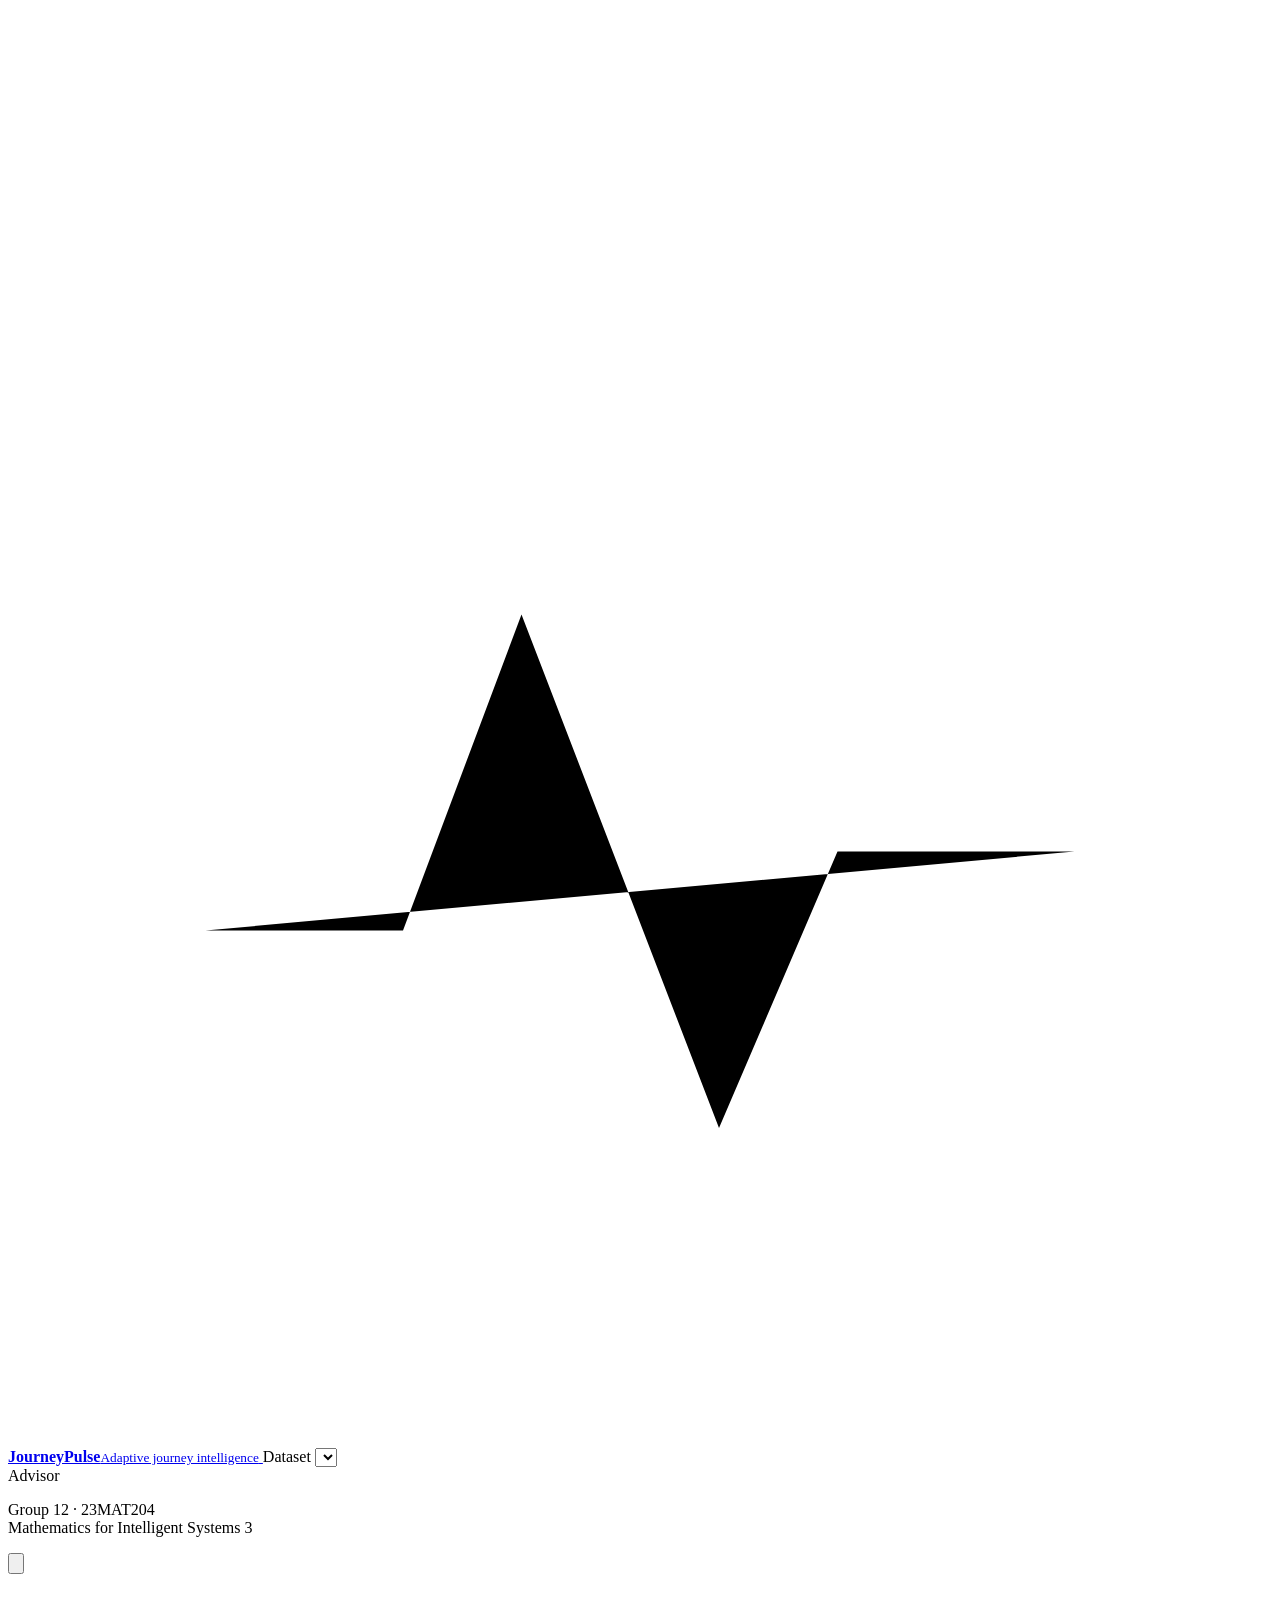
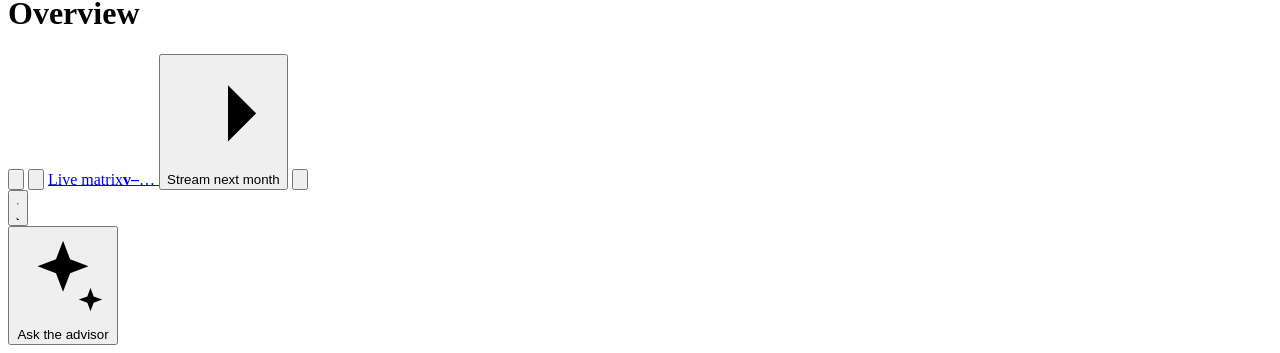
==== frontend/index.html @ 32c1e0ba "feat: JourneyPulse adaptive Markov customer-journey app, tests and docs Backend engine (Markov, adap" ====
<!doctype html>
<html lang="en" data-theme="dark">
<head>
  <meta charset="utf-8">
  <meta name="viewport" content="width=device-width, initial-scale=1">
  <title>JourneyPulse</title>
  <meta name="description" content="Adaptive Markov-chain customer journey intelligence: live transition matrix, what-if simulation, optimisation and an AI business advisor.">
  <link rel="icon" href="data:image/svg+xml,%3Csvg xmlns='http://www.w3.org/2000/svg' viewBox='0 0 32 32'%3E%3Cdefs%3E%3ClinearGradient id='g' x1='0' y1='0' x2='1' y2='1'%3E%3Cstop offset='0' stop-color='%236aa8ff'/%3E%3Cstop offset='1' stop-color='%2327d3b4'/%3E%3C/linearGradient%3E%3C/defs%3E%3Crect width='32' height='32' rx='9' fill='%230b1224'/%3E%3Cpath d='M5 19h5l3-8 5 13 3-7h6' fill='none' stroke='url(%23g)' stroke-width='2.6' stroke-linecap='round' stroke-linejoin='round'/%3E%3C/svg%3E">
  <link rel="stylesheet" href="/css/tokens.css">
  <link rel="stylesheet" href="/css/base.css">
  <link rel="stylesheet" href="/css/glass.css">
  <link rel="stylesheet" href="/css/views.css">
</head>
<body>
  <!-- Liquid-glass refraction filter (used as a backdrop-filter in Chromium browsers) -->
  <svg class="defs" aria-hidden="true" width="0" height="0">
    <filter id="liquid" x="-20%" y="-20%" width="140%" height="140%" color-interpolation-filters="sRGB">
      <feTurbulence type="fractalNoise" baseFrequency="0.008 0.012" numOctaves="2" seed="7" result="noise"/>
      <feGaussianBlur in="noise" stdDeviation="2" result="soft"/>
      <feDisplacementMap in="SourceGraphic" in2="soft" scale="38" xChannelSelector="R" yChannelSelector="G"/>
    </filter>
    <filter id="liquid-soft" x="-10%" y="-10%" width="120%" height="120%">
      <feTurbulence type="fractalNoise" baseFrequency="0.02" numOctaves="1" seed="3" result="n"/>
      <feDisplacementMap in="SourceGraphic" in2="n" scale="10" xChannelSelector="R" yChannelSelector="G"/>
    </filter>
  </svg>

  <!-- Ambient background: aurora blobs, drifting glass orbs (cursor-reactive), grain -->
  <div class="aurora" aria-hidden="true">
    <span class="blob b1"></span><span class="blob b2"></span><span class="blob b3"></span><span class="blob b4"></span>
  </div>
  <canvas id="orbs" aria-hidden="true"></canvas>
  <div class="grain" aria-hidden="true"></div>
  <div class="cursor-glow" aria-hidden="true"></div>
  <div class="cursor-ring" aria-hidden="true"></div>

  <div class="shell">
    <aside class="sidebar glass" aria-label="Main navigation">
      <a class="brand" href="#/overview" aria-label="JourneyPulse home">
        <span class="brand-mark"><svg viewBox="0 0 32 32" aria-hidden="true"><path d="M5 19h5l3-8 5 13 3-7h6"/></svg></span>
        <span class="brand-text"><strong>JourneyPulse</strong><small>Adaptive journey intelligence</small></span>
      </a>
      <label class="select-wrap dataset-pick" title="Dataset">
        <span class="eyebrow">Dataset</span>
        <select id="dataset-select"></select>
      </label>
      <nav class="nav" id="nav">
        <span class="nav-liquid" aria-hidden="true"></span>
      </nav>
      <div class="sidebar-foot">
        <div class="advisor-mode" id="advisor-mode"><span class="dot"></span><span>Advisor</span></div>
        <p class="tiny muted">Group 12 · 23MAT204<br>Mathematics for Intelligent Systems 3</p>
      </div>
    </aside>

    <div class="main">
      <header class="topbar glass">
        <button class="icon-btn menu-btn" id="menu-btn" aria-label="Open navigation">
          <svg viewBox="0 0 24 24"><path d="M4 7h16M4 12h16M4 17h16"/></svg>
        </button>
        <div class="page-title">
          <h1 id="page-title">Overview</h1>
          <p id="page-sub" class="muted"></p>
        </div>
        <div class="topbar-controls">
          <div class="stream" role="group" aria-label="Stream monthly data into the live model">
            <button class="icon-btn" data-stream="reset" title="Rewind to the frozen first-month snapshot" aria-label="Rewind to first month">
              <svg viewBox="0 0 24 24"><path d="M6 5v14M19 5l-9 7 9 7z"/></svg></button>
            <button class="icon-btn" data-stream="prev" title="Step back one month" aria-label="Previous month">
              <svg viewBox="0 0 24 24"><path d="M15 5l-7 7 7 7"/></svg></button>
            <a class="live-pill" id="live-pill" href="#/adaptive" title="The live, self-updating transition matrix every analysis reads">
              <span class="pulse"></span><span class="live-text">Live matrix</span><strong id="live-version">v–</strong><span id="live-label" class="muted">…</span>
            </a>
            <button class="btn btn-primary stream-next" data-stream="next" data-magnetic title="Stream the next month of data into the model">
              <svg viewBox="0 0 24 24"><path d="M5 12h12M13 6l6 6-6 6"/></svg><span class="next-text">Stream next month</span></button>
            <button class="icon-btn" data-stream="latest" title="Jump to the latest month" aria-label="Latest month">
              <svg viewBox="0 0 24 24"><path d="M18 5v14M5 5l9 7-9 7z"/></svg></button>
          </div>
          <button class="icon-btn" id="theme-btn" aria-label="Toggle light or dark theme" title="Toggle theme">
            <svg class="i-sun" viewBox="0 0 24 24"><circle cx="12" cy="12" r="4"/><path d="M12 2v2M12 20v2M2 12h2M20 12h2M4.9 4.9l1.4 1.4M17.7 17.7l1.4 1.4M4.9 19.1l1.4-1.4M17.7 6.3l1.4-1.4"/></svg>
            <svg class="i-moon" viewBox="0 0 24 24"><path d="M20 14.5A8 8 0 0 1 9.5 4a8 8 0 1 0 10.5 10.5z"/></svg>
          </button>
        </div>
      </header>

      <main id="view" class="view" tabindex="-1" aria-live="polite"></main>
    </div>
  </div>

  <!-- Floating AI advisor -->
  <button class="advisor-fab" id="advisor-fab" data-magnetic aria-label="Ask the AI advisor" aria-expanded="false">
    <span class="fab-core"><svg viewBox="0 0 24 24"><path d="M12 3l1.8 4.7L18.5 9.5l-4.7 1.8L12 16l-1.8-4.7L5.5 9.5l4.7-1.8z"/><path d="M19 15l.8 2.2L22 18l-2.2.8L19 21l-.8-2.2L16 18l2.2-.8z"/></svg></span>
    <span class="fab-label">Ask the advisor</span>
  </button>
  <aside class="drawer glass" id="drawer" aria-label="AI advisor" hidden>
    <header class="drawer-head">
      <div><strong>Business advisor</strong><p class="tiny muted" id="drawer-mode">Answers from the live model</p></div>
      <div class="drawer-actions">
        <a class="icon-btn" href="#/advisor" title="Open full advisor" aria-label="Open full advisor page"><svg viewBox="0 0 24 24"><path d="M14 4h6v6M20 4l-8 8M10 5H5v14h14v-5"/></svg></a>
        <button class="icon-btn" id="drawer-close" aria-label="Close advisor"><svg viewBox="0 0 24 24"><path d="M6 6l12 12M18 6L6 18"/></svg></button>
      </div>
    </header>
    <div class="chat" id="drawer-chat"></div>
  </aside>

  <div class="toast-stack" id="toasts" aria-live="polite"></div>
  <div class="tooltip" id="tooltip" role="tooltip" hidden></div>

  <script type="module" src="/js/app.js"></script>
</body>
</html>
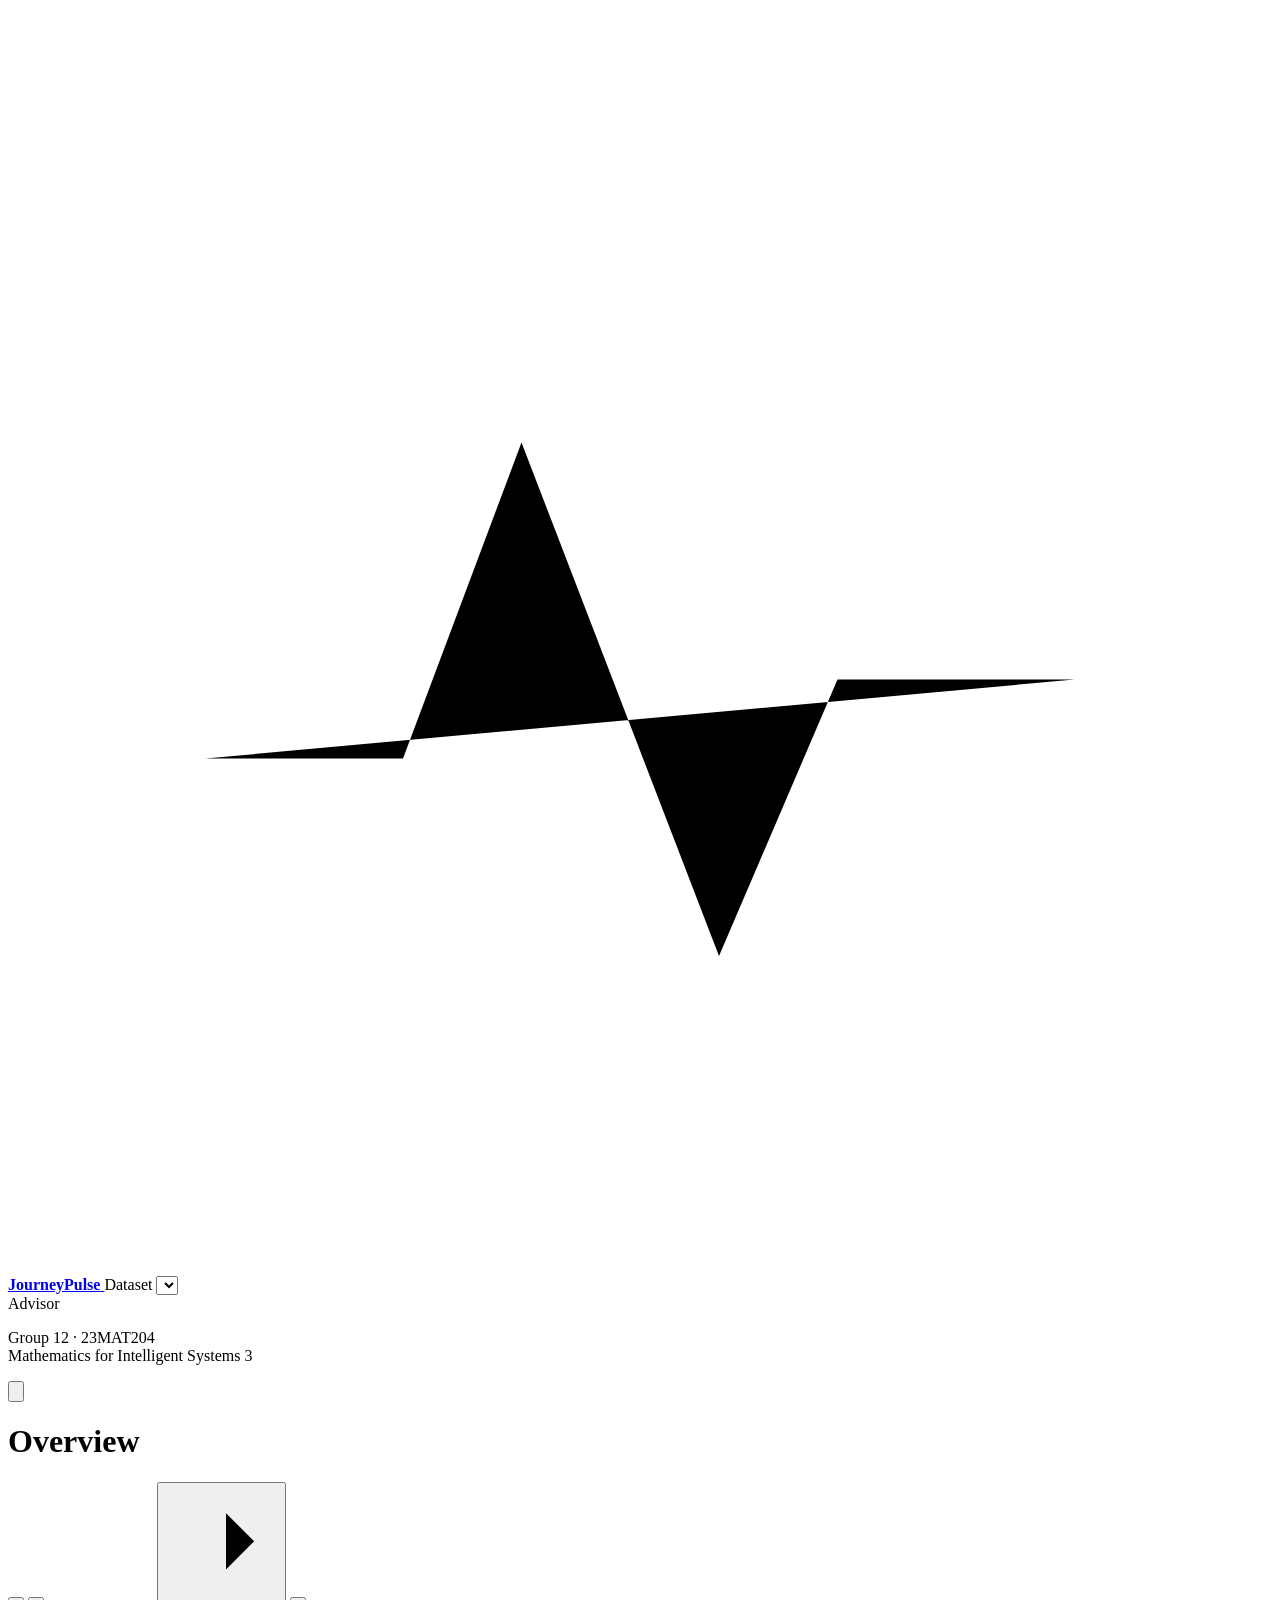
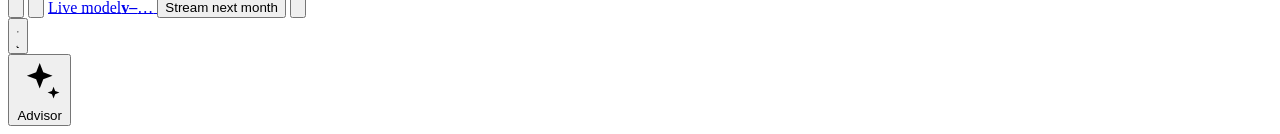
==== commit 206705bb: "style: flat minimal UI, remove glass/aurora/orbs/cursor effects Replace the liquid-glass styling wit" ====
--- a/frontend/index.html
+++ b/frontend/index.html
@@ -1,52 +1,28 @@
 <!doctype html>
-<html lang="en" data-theme="dark">
+<html lang="en" data-theme="light">
 <head>
   <meta charset="utf-8">
   <meta name="viewport" content="width=device-width, initial-scale=1">
   <title>JourneyPulse</title>
   <meta name="description" content="Adaptive Markov-chain customer journey intelligence: live transition matrix, what-if simulation, optimisation and an AI business advisor.">
-  <link rel="icon" href="data:image/svg+xml,%3Csvg xmlns='http://www.w3.org/2000/svg' viewBox='0 0 32 32'%3E%3Cdefs%3E%3ClinearGradient id='g' x1='0' y1='0' x2='1' y2='1'%3E%3Cstop offset='0' stop-color='%236aa8ff'/%3E%3Cstop offset='1' stop-color='%2327d3b4'/%3E%3C/linearGradient%3E%3C/defs%3E%3Crect width='32' height='32' rx='9' fill='%230b1224'/%3E%3Cpath d='M5 19h5l3-8 5 13 3-7h6' fill='none' stroke='url(%23g)' stroke-width='2.6' stroke-linecap='round' stroke-linejoin='round'/%3E%3C/svg%3E">
+  <link rel="icon" href="data:image/svg+xml,%3Csvg xmlns='http://www.w3.org/2000/svg' viewBox='0 0 32 32'%3E%3Crect width='32' height='32' rx='7' fill='%23141414'/%3E%3Cpath d='M5 19h5l3-8 5 13 3-7h6' fill='none' stroke='%23fff' stroke-width='2.6' stroke-linecap='round' stroke-linejoin='round'/%3E%3C/svg%3E">
   <link rel="stylesheet" href="/css/tokens.css">
   <link rel="stylesheet" href="/css/base.css">
-  <link rel="stylesheet" href="/css/glass.css">
+  <link rel="stylesheet" href="/css/components.css">
   <link rel="stylesheet" href="/css/views.css">
 </head>
 <body>
-  <!-- Liquid-glass refraction filter (used as a backdrop-filter in Chromium browsers) -->
-  <svg class="defs" aria-hidden="true" width="0" height="0">
-    <filter id="liquid" x="-20%" y="-20%" width="140%" height="140%" color-interpolation-filters="sRGB">
-      <feTurbulence type="fractalNoise" baseFrequency="0.008 0.012" numOctaves="2" seed="7" result="noise"/>
-      <feGaussianBlur in="noise" stdDeviation="2" result="soft"/>
-      <feDisplacementMap in="SourceGraphic" in2="soft" scale="38" xChannelSelector="R" yChannelSelector="G"/>
-    </filter>
-    <filter id="liquid-soft" x="-10%" y="-10%" width="120%" height="120%">
-      <feTurbulence type="fractalNoise" baseFrequency="0.02" numOctaves="1" seed="3" result="n"/>
-      <feDisplacementMap in="SourceGraphic" in2="n" scale="10" xChannelSelector="R" yChannelSelector="G"/>
-    </filter>
-  </svg>
-
-  <!-- Ambient background: aurora blobs, drifting glass orbs (cursor-reactive), grain -->
-  <div class="aurora" aria-hidden="true">
-    <span class="blob b1"></span><span class="blob b2"></span><span class="blob b3"></span><span class="blob b4"></span>
-  </div>
-  <canvas id="orbs" aria-hidden="true"></canvas>
-  <div class="grain" aria-hidden="true"></div>
-  <div class="cursor-glow" aria-hidden="true"></div>
-  <div class="cursor-ring" aria-hidden="true"></div>
-
   <div class="shell">
-    <aside class="sidebar glass" aria-label="Main navigation">
+    <aside class="sidebar" aria-label="Main navigation">
       <a class="brand" href="#/overview" aria-label="JourneyPulse home">
         <span class="brand-mark"><svg viewBox="0 0 32 32" aria-hidden="true"><path d="M5 19h5l3-8 5 13 3-7h6"/></svg></span>
-        <span class="brand-text"><strong>JourneyPulse</strong><small>Adaptive journey intelligence</small></span>
+        <span class="brand-text"><strong>JourneyPulse</strong></span>
       </a>
       <label class="select-wrap dataset-pick" title="Dataset">
         <span class="eyebrow">Dataset</span>
         <select id="dataset-select"></select>
       </label>
-      <nav class="nav" id="nav">
-        <span class="nav-liquid" aria-hidden="true"></span>
-      </nav>
+      <nav class="nav" id="nav"></nav>
       <div class="sidebar-foot">
         <div class="advisor-mode" id="advisor-mode"><span class="dot"></span><span>Advisor</span></div>
         <p class="tiny muted">Group 12 · 23MAT204<br>Mathematics for Intelligent Systems 3</p>
@@ -54,7 +30,7 @@
     </aside>
 
     <div class="main">
-      <header class="topbar glass">
+      <header class="topbar">
         <button class="icon-btn menu-btn" id="menu-btn" aria-label="Open navigation">
           <svg viewBox="0 0 24 24"><path d="M4 7h16M4 12h16M4 17h16"/></svg>
         </button>
@@ -69,9 +45,9 @@
             <button class="icon-btn" data-stream="prev" title="Step back one month" aria-label="Previous month">
               <svg viewBox="0 0 24 24"><path d="M15 5l-7 7 7 7"/></svg></button>
             <a class="live-pill" id="live-pill" href="#/adaptive" title="The live, self-updating transition matrix every analysis reads">
-              <span class="pulse"></span><span class="live-text">Live matrix</span><strong id="live-version">v–</strong><span id="live-label" class="muted">…</span>
+              <span class="pulse"></span><span class="live-text">Live model</span><strong id="live-version">v–</strong><span id="live-label" class="muted">…</span>
             </a>
-            <button class="btn btn-primary stream-next" data-stream="next" data-magnetic title="Stream the next month of data into the model">
+            <button class="btn btn-primary stream-next" data-stream="next" title="Stream the next month of data into the model">
               <svg viewBox="0 0 24 24"><path d="M5 12h12M13 6l6 6-6 6"/></svg><span class="next-text">Stream next month</span></button>
             <button class="icon-btn" data-stream="latest" title="Jump to the latest month" aria-label="Latest month">
               <svg viewBox="0 0 24 24"><path d="M18 5v14M5 5l9 7-9 7z"/></svg></button>
@@ -88,9 +64,9 @@
   </div>
 
   <!-- Floating AI advisor -->
-  <button class="advisor-fab" id="advisor-fab" data-magnetic aria-label="Ask the AI advisor" aria-expanded="false">
+  <button class="advisor-fab" id="advisor-fab" aria-label="Ask the AI advisor" aria-expanded="false">
     <span class="fab-core"><svg viewBox="0 0 24 24"><path d="M12 3l1.8 4.7L18.5 9.5l-4.7 1.8L12 16l-1.8-4.7L5.5 9.5l4.7-1.8z"/><path d="M19 15l.8 2.2L22 18l-2.2.8L19 21l-.8-2.2L16 18l2.2-.8z"/></svg></span>
-    <span class="fab-label">Ask the advisor</span>
+    <span class="fab-label">Advisor</span>
   </button>
   <aside class="drawer glass" id="drawer" aria-label="AI advisor" hidden>
     <header class="drawer-head">
